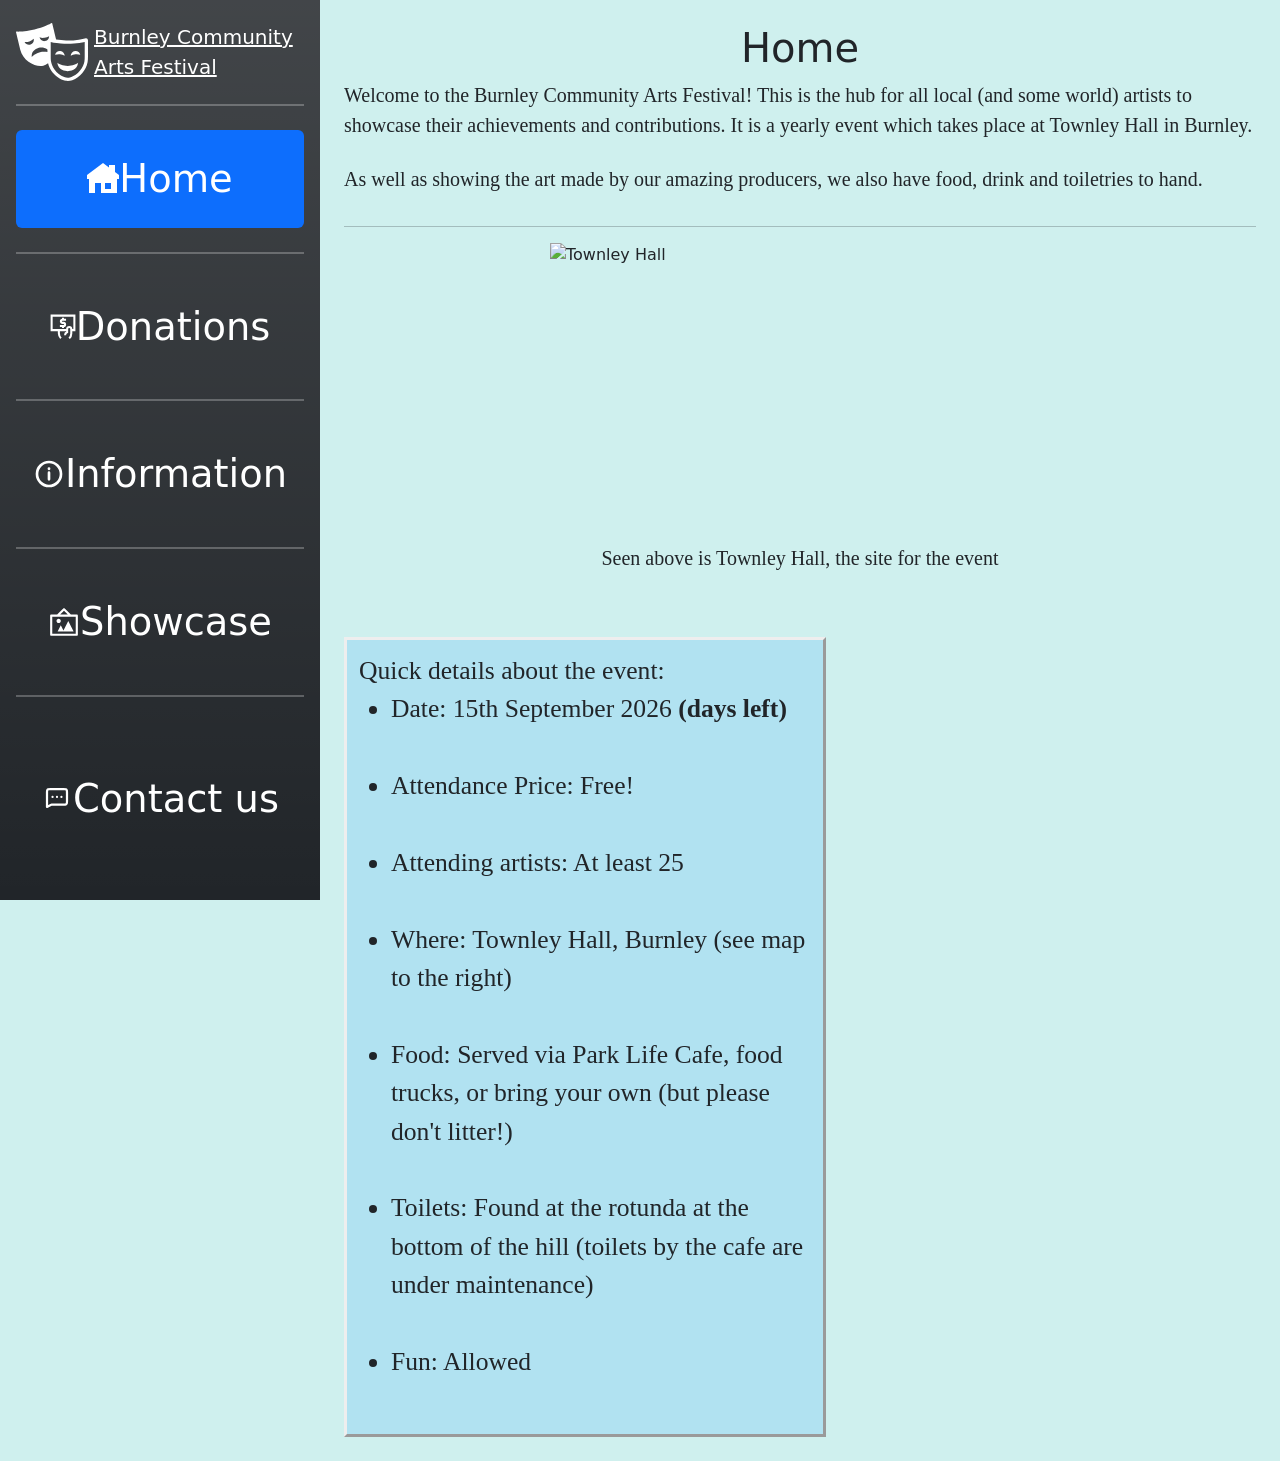
==== public/index.html @ 47b30cad "bada bing bada boom" ====
<!DOCTYPE html> <!-- open up document-->
<html lang="en"><!-- container, language selector -->

<head> <!-- metadata -->
    <title>Burnley Arts Festival</title> <!-- name in tab at top-->
    <link href="https://cdn.jsdelivr.net/npm/bootstrap@5.0.2/dist/css/bootstrap.min.css" rel="stylesheet" 
        integrity="sha384-EVSTQN3/azprG1Anm3QDgpJLIm9Nao0Yz1ztcQTwFspd3yD65VohhpuuCOmLASjC" crossorigin="anonymous">
    <!-- import bootstrap -->
    <link rel="stylesheet" href="styles.css"> <!-- import my own css stylesheet -->
    <link rel="apple-touch-icon" sizes="180x180" href="/apple-touch-icon.png">
    <link rel="icon" type="image/png" sizes="32x32" href="/favicon-32x32.png">
    <link rel="icon" type="image/png" sizes="16x16" href="/favicon-16x16.png">
    <link rel="manifest" href="/site.webmanifest">
    <!-- above used for the favicon, with different sizes for different screens -->
</head>

<body><!-- holds visible page -->
    <div class="d-flex" style="min-height: 100vh;"> <!-- sidebar on left, flexy-->
        <!-- SIDEBAR -->
        <section data-name="sidebar" class="flex-shrink-0" style="width:25%; min-width:175px;">
            <!-- section(holds the sidebar) -->
            <div class="d-flex flex-column p-3 text-white bg-dark bg-gradient position-fixed h-100"
                style="overflow:hidden; width:25%; min-width:175px;" id="navbar">
                <!-- Sidebar div (container) classes used in bootstrap
                    d-flex -> activates flex
                    flex-column -> stacks children
                    p-3 -> padding (mediumish padding)
                    text-white -> turns text white :)
                    bg-dark, bg-gradient -> Background of the sidebar
                    position-fixed -> Sidebar remains no matter where you scroll
                    h-100 -> height = as tall as parent

                    css:
                    overflow hidden -> stops scroll bar showing when sidebar gets too big
                -->
                <a class="d-flex align-items-center mb-3 mb-md-0 me-md-auto text-white">

                    <!-- holds logo top left
                    
                        align-items-center -> logo and text are in middle

                        mb-3 -> margin below (for separation on small screens)

                        mb-md-0 -> medium screens and up, no bottom margin (no need)

                        me-md-auto -> Medium screens + ->pushes items to the left inside flex container (takes available space, pushes to the left)
                      -->
                    <svg height="72px" width="72px" version="1.1" id="_x32_" xmlns="http://www.w3.org/2000/svg"
                        xmlns:xlink="http://www.w3.org/1999/xlink" viewBox="0 0 512 512" xml:space="preserve"
                        fill="#ffffff">
                        <g id="SVGRepo_bgCarrier" stroke-width="0"></g>
                        <g id="SVGRepo_tracerCarrier" stroke-linecap="round" stroke-linejoin="round"></g>
                        <g id="SVGRepo_iconCarrier">
                            <style type="text/css">
                                .st0 {
                                    fill: #ffffff;
                                }
                            </style>
                            <g>
                                <path class="st0"
                                    d="M293.686,333.324c5.976,52.529,58.497,59.684,74.014,59.684c15.521,0,68.042-7.155,74.01-59.684 c-9.545,8.358-40.582,22.691-74.01,22.691C334.276,356.014,303.239,341.681,293.686,333.324z">
                                </path>
                                <path class="st0"
                                    d="M312.681,272.069c12.31,1.33,23.671,5.338,33.591,11.37c0.394-17.695-12.824-33.041-30.747-34.969 c-17.827-1.92-33.926,10.126-37.423,27.344C288.894,272.189,300.622,270.778,312.681,272.069z">
                                </path>
                                <path class="st0"
                                    d="M389.129,283.439c9.919-6.032,21.285-10.039,33.587-11.37c12.067-1.291,23.786,0.12,34.579,3.745 c-3.498-17.218-19.596-29.264-37.42-27.344C401.948,250.398,388.73,265.744,389.129,283.439z">
                                </path>
                                <path class="st0"
                                    d="M511.724,171.919c0,0-0.02-0.216-0.036-0.327l-0.02-0.104l-0.02-0.144c-0.948-6.86-5.975-12.389-13.05-13.106 c-5.765-0.59-11.586,2.35-17.119,3.673c-11.405,2.693-22.97,4.74-34.535,6.462c-30.085,4.478-60.56,6.549-90.964,5.832 c-23.604-0.55-47.223-2.621-70.552-6.278c-8.7-36.101-23.006-95.259-27.058-112.023c-0.82-3.402-1.43-8.724-8.29-3.792 c-4.96,3.593-54.665,28.874-118.249,44.243C68.247,111.724,12.475,111.916,6.42,111c-8.346-1.275-6.466,3.744-5.641,7.146 C5.133,136.16,21.294,203.039,29.7,237.777c20.496,84.87,111.994,128.117,164.213,115.489c11.242-2.717,22.918-8.573,34.125-16.939 c11.282,46.108,43.136,86.902,84.714,109.784c13.413,7.378,28.077,12.979,43.311,15.027c14.935,2.023,29.942-0.167,44.14-5.02 c27.938-9.56,52.665-28.213,71.624-50.649c18.481-21.886,31.731-48.227,37.172-76.408c2.506-12.964,2.848-25.934,2.848-39.073 V186.977C511.848,182.029,512.262,176.842,511.724,171.919z M61.156,185.351c11.358,0.972,23.082-0.398,34.487-4.493 c11.656-4.176,21.776-10.733,29.99-18.932c4.534,17.098-4.705,35.129-21.679,41.2C87.086,209.182,68.606,201.262,61.156,185.351z M223.564,256.612c-13.808-2.852-33.539-3.991-52.84,0.685c-28.596,6.908-52.18,25.576-58.625,34.691 c-5.744-46.156,37.694-63.134,50.98-66.354c10.202-2.47,40.001-5.832,60.485,12.629V256.612z M231.835,159.648 c-1.932,3.928-4.581,7.466-7.844,10.406c-5.008,4.526-11.405,7.633-18.6,8.581c-17.875,2.327-34.324-9.489-38.108-26.794 c11.07,3.554,23.046,4.764,35.328,3.171c12.019-1.57,23.082-5.705,32.734-11.76C235.564,149.083,234.289,154.677,231.835,159.648z M488.574,284.937c0,12.708,0.16,25.337-2.079,37.91c-1.933,10.867-5.247,21.448-9.72,31.519c-0.056,0.104-0.112,0.231-0.164,0.358 c-0.015,0.048-0.055,0.104-0.071,0.175c-0.088,0.183-0.164,0.374-0.251,0.557c-0.159,0.374-0.339,0.749-0.518,1.14 c0.048-0.144,0.123-0.263,0.179-0.415c-11.354,24.644-29.67,46.164-51.892,61.66c-12.302,8.589-26.109,15.593-40.813,18.939 c-13.732,3.155-27.284,1.825-40.57-2.701c-27.826-9.506-52.032-29.814-69.01-53.526c-13.286-18.564-22.277-40.076-25.496-62.576 c-0.88-6.103-1.326-12.302-1.326-18.516V184.149c14.274,3.513,28.83,6.102,43.438,8.07c9.314,1.275,18.676,2.295,27.986,3.14 c31.193,2.805,62.548,2.964,93.757,0.43c25.66-2.079,51.514-5.497,76.551-11.656V284.937z">
                                </path>
                            </g>
                        </g>
                    </svg>
                    <!-- svg - basically used for icons -->

                    <span class="fs-5" style="padding: 6px;">Burnley Community Arts Festival</span>
                    <!-- Title
                    fs-5 -> Font size in bootstrap 
                    -->
                </a>
                <hr style="border-top: 2px outset rgb(255, 255, 255);">
                <!-- Creates line to seperate it from other buttons  -->
                <ul class="nav nav-pills flex-column mb-auto flex-grow-1">
                    <!-- Unordered list for bootstrap items
                        nav -> turns into bootstrap navigation container
                        nav-pills -> visual style (pill buttons)
                        mb-auto -> pushes everything after nav to the bottom
                        flex-grow-1 -> allows nav to expand and fill 
                    -->
                    <li class="nav-item flex-grow-1">
                        <!-- nav-item -> part of nav -->
                        <a href="#" class="active nav-link text-white my-2">
                            <!-- active makes it blue, href is # as it's the same page, my -> margin vertical -->
                            <svg width="32px" height="32px" viewBox="0 0 16 16" fill="none"
                                xmlns="http://www.w3.org/2000/svg" transform="matrix(1, 0, 0, 1, 0, 0)">
                                <g id="SVGRepo_bgCarrier" stroke-width="0"></g>
                                <g id="SVGRepo_tracerCarrier" stroke-linecap="round" stroke-linejoin="round"></g>
                                <g id="SVGRepo_iconCarrier">
                                    <path fill-rule="evenodd" clip-rule="evenodd"
                                        d="M8 0L0 6V8H1V15H4V10H7V15H15V8H16V6L14 4.5V1H11V2.25L8 0ZM9 10H12V13H9V10Z"
                                        fill="#ffffff"></path>
                                </g>
                            </svg>
                            Home
                        </a>
                    </li>
                    <hr style="border-top: 2px outset rgb(255, 255, 255);">
                    <li class="nav-item flex-grow-1">
                        <a href="donation.html" class="nav-link text-white my-2">
                            <!-- href to lead to other page on click-->
                            <svg width="26px" height="26px" viewBox="0 0 24.00 24.00" id="Layer_1" data-name="Layer 1"
                                xmlns="http://www.w3.org/2000/svg" fill="#ffffff" stroke="#ffffff"
                                transform="rotate(0)matrix(1, 0, 0, 1, 0, 0)">
                                <g id="SVGRepo_bgCarrier" stroke-width="0" transform="translate(0,0), scale(1)"></g>
                                <g id="SVGRepo_tracerCarrier" stroke-linecap="round" stroke-linejoin="round"
                                    stroke="#37ff00" stroke-width="0.144"></g>
                                <g id="SVGRepo_iconCarrier">
                                    <defs>
                                        <style>
                                            .cls-1 {
                                                fill: none;
                                                stroke: #ffffff;
                                                stroke-miterlimit: 10;
                                                stroke-width: 1.91px;
                                            }
                                        </style>
                                    </defs>
                                    <polyline class="cls-1"
                                        points="15.82 14.86 8.18 14.86 1.5 14.86 1.5 1.5 22.5 1.5 22.5 14.86 19.64 14.86">
                                    </polyline>
                                    <path class="cls-1"
                                        d="M9.14,11.05h3.34a1.44,1.44,0,0,0,1.43-1.44h0a1.43,1.43,0,0,0-1.43-1.43h-1a1.43,1.43,0,0,1-1.43-1.43h0a1.43,1.43,0,0,1,1.43-1.43h3.34">
                                    </path>
                                    <line class="cls-1" x1="12" y1="3.41" x2="12" y2="5.32"></line>
                                    <line class="cls-1" x1="12" y1="11.05" x2="12" y2="12.95"></line>
                                    <path class="cls-1"
                                        d="M17.73,22.5h0a6.52,6.52,0,0,0,1.91-4.61v-4A1.91,1.91,0,0,0,17.73,12h0a1.9,1.9,0,0,0-1.91,1.91v2.86l-.2.1a3.1,3.1,0,0,0-1.71,2.77h0">
                                    </path>
                                    <path class="cls-1" d="M8.18,14.86v3a6.52,6.52,0,0,0,1.91,4.61"></path>
                                </g>
                            </svg>
                            Donations
                        </a>
                    </li>
                    <hr style="border-top: 2px outset rgb(255, 255, 255);">
                    <li class="nav-item flex-grow-1">
                        <a href="info.html" class="nav-link text-white my-2 ">
                            <svg width="32px" height="32px" viewBox="0 0 24 24" fill="none"
                                xmlns="http://www.w3.org/2000/svg" transform="matrix(1, 0, 0, 1, 0, 0)">
                                <g id="SVGRepo_bgCarrier" stroke-width="0"></g>
                                <g id="SVGRepo_tracerCarrier" stroke-linecap="round" stroke-linejoin="round"></g>
                                <g id="SVGRepo_iconCarrier">
                                    <g id="Warning / Info">
                                        <path id="Vector"
                                            d="M12 11V16M12 21C7.02944 21 3 16.9706 3 12C3 7.02944 7.02944 3 12 3C16.9706 3 21 7.02944 21 12C21 16.9706 16.9706 21 12 21ZM12.0498 8V8.1L11.9502 8.1002V8H12.0498Z"
                                            stroke="#ffffff" stroke-width="2" stroke-linecap="round"
                                            stroke-linejoin="round"></path>
                                    </g>
                                </g>
                            </svg>
                            Information
                        </a>
                    </li>
                    <hr style="border-top: 2px outset rgb(255, 255, 255);">
                    <li class="nav-item flex-grow-1">
                        <a href="showcase.html" class="nav-link text-white my-2 ">
                            <svg width="32px" height="32px" viewBox="0 0 15 15" version="1.1" id="art-gallery"
                                xmlns="http://www.w3.org/2000/svg" fill="#ffffff" stroke="#ffffff"
                                stroke-width="0.00015000000000000001" transform="matrix(1, 0, 0, 1, 0, 0)">
                                <g id="SVGRepo_bgCarrier" stroke-width="0"></g>
                                <g id="SVGRepo_tracerCarrier" stroke-linecap="round" stroke-linejoin="round"></g>
                                <g id="SVGRepo_iconCarrier">
                                    <path
                                        d="M10.71,4L7.85,1.15C7.6555,0.9539,7.339,0.9526,7.1429,1.1471C7.1419,1.1481,7.141,1.149,7.14,1.15L4.29,4H1.5 C1.2239,4,1,4.2239,1,4.5v9C1,13.7761,1.2239,14,1.5,14h12c0.2761,0,0.5-0.2239,0.5-0.5v-9C14,4.2239,13.7761,4,13.5,4H10.71z M7.5,2.21L9.29,4H5.71L7.5,2.21z M13,13H2V5h11V13z M5,8C4.4477,8,4,7.5523,4,7s0.4477-1,1-1s1,0.4477,1,1S5.5523,8,5,8z M12,12 H4.5L6,9l1.25,2.5L9.5,7L12,12z">
                                    </path>
                                </g>
                            </svg>
                            Showcase
                        </a>
                    </li>
                    <hr style="border-top: 2px outset rgb(255, 255, 255);">
                    <li class="nav-item flex-grow-1">
                        <a href="contact.html" class="nav-link text-white my-2">
                            <svg width="32px" height="32px" viewBox="-2.4 -2.4 28.80 28.80" fill="none"
                                xmlns="http://www.w3.org/2000/svg" transform="matrix(-1, 0, 0, 1, 0, 0)rotate(0)">
                                <g id="SVGRepo_bgCarrier" stroke-width="0"></g>
                                <g id="SVGRepo_tracerCarrier" stroke-linecap="round" stroke-linejoin="round"></g>
                                <g id="SVGRepo_iconCarrier">
                                    <path
                                        d="M8 11H8.01M12 11H12.01M16 11H16.01M21 20L17.6757 18.3378C17.4237 18.2118 17.2977 18.1488 17.1656 18.1044C17.0484 18.065 16.9277 18.0365 16.8052 18.0193C16.6672 18 16.5263 18 16.2446 18H6.2C5.07989 18 4.51984 18 4.09202 17.782C3.71569 17.5903 3.40973 17.2843 3.21799 16.908C3 16.4802 3 15.9201 3 14.8V7.2C3 6.07989 3 5.51984 3.21799 5.09202C3.40973 4.71569 3.71569 4.40973 4.09202 4.21799C4.51984 4 5.0799 4 6.2 4H17.8C18.9201 4 19.4802 4 19.908 4.21799C20.2843 4.40973 20.5903 4.71569 20.782 5.09202C21 5.51984 21 6.0799 21 7.2V20Z"
                                        stroke="#ffffff" stroke-width="2" stroke-linecap="round"
                                        stroke-linejoin="round"></path>
                                </g>
                            </svg>
                            Contact us
                        </a>
                    </li>
                </ul>
            </div>
        </section>
        <!-- MAIN PAGE -->
        <section data-name="mainPageSec" class="flex-grow-1 p-4">
            <!--flex grow to hold main page -> easy formatting, p-4 padding prevents it clashing with sidebar (overlap)-->
            <div data-name="mainPage" class="pastNav d-flex flex-column" id="Main">
                <h1 class="align-self-center"> <!-- puts it in the middle of the page-->
                    Home
                </h1>
                <div class="paras">
                    Welcome to the Burnley Community Arts Festival! This is the hub for all local (and some world)
                    artists to showcase their achievements and contributions. It is a yearly event which takes place at
                    Townley Hall in Burnley.
                </div>
                <br>
                <p class="paras">
                    As well as showing the art made by our amazing producers, we also have food, drink and toiletries to
                    hand.
                </p>
                <hr>
                <img src="https://media-cdn.tripadvisor.com/media/photo-o/0e/9a/e5/ec/looking-good-on-a-stormy.jpg"
                    class="img-resize" alt="Townley Hall">
                <p class="paras" style="align-self: center;">Seen above is Townley Hall, the site for the event</p>
                <br>
                <br>

                <div class="d-flex gap-5 align-items-stretch" style="height:800px;"> <!-- items inside stretch down -->
                    <div class="paras flex-grow-1" style="width: 400px; background-color: rgb(177, 226, 241);border-style: outset; padding: 12px; font-size: clamp(14px, 2vw, 28px);">
                        <!-- resizes text, sizes box-->
                        Quick details about the event: <br>
                        <ul>
                            <li>
                                Date: 15th September 2026 <b id="timer">(days left) </b> <!--used for js file, check test.js --> <br> <br>
                            </li>
                            <li>
                                Attendance Price: Free!  <br> <br>
                            </li>
                            <li>
                                Attending artists: At least 25 <br> <br>
                            </li>
                            <li>
                                Where: Townley Hall, Burnley (see map to the right) <br> <br>
                            </li>
                            <li>
                                Food: Served via Park Life Cafe, food trucks, or bring your own (but please don't litter!)<br> <br>
                            </li>
                            <li>
                                Toilets: Found at the rotunda at the bottom of the hill (toilets by the cafe are under maintenance) <br> <br>
                            </li>
                            <li>
                                Fun: Allowed
                            </li>
                        </ul>
                    </div>
                    <div class="map-box flex-grow-1"> <!-- styling, fills space -->
                        <iframe
                            class="d-flex"
                            title = "Google Maps of Townley Hall"
                            src="https://www.google.com/maps/embed?pb=!1m18!1m12!1m3!1d1940.3390183606002!2d-2.22499902324209!3d53.773817772416294!2m3!1f0!2f0!3f0!3m2!1i1024!2i768!4f13.1!3m3!1m2!1s0x487b96e64315e8a3%3A0x502fbef9d57cbac!2sTowneley%20Hall%20Museum%20%26%20Art%20Gallery!5e1!3m2!1sen!2suk!4v1766073070248!5m2!1sen!2suk"
                            loading="lazy" referrerpolicy="no-referrer-when-downgrade">
                        </iframe> <!-- google maps embed -->
                    </div>
                </div>
            </div>
    </div>
    </section>
    </div>
    <script src="/Scripts/test.js"></script> <!-- links script - makes timer (days left until event) -->
</body>

</html>
---- public/styles.css ----
svg {
  flex-shrink: 0 /* stops svgs shrinking */
}

#navbar .nav-link:hover:not(.active) {  /* hovering on a button (not when on the current page) */
  background-color: rgba(255, 255, 255, 0.15); /* changes button colour */
  transform: translateX(4px); /* moves right 4 pixels */
}
#navbar .nav-link {
  flex: 1 1 auto;             /* buttons can grow / shrink if needed*/
  display: flex; /* flex enabled */
  align-items: center;  /* items in middle - up and down */
  justify-content: center;  /* item goes in middle - left and right  */ 
  overflow: hidden; /* no scroll bar */
  width: clamp(20px, 5vw, 170px);           /* sets min and max */
  font-size: clamp(15px, 3vw, 60px);  /* sets min and max for font size  */
  transition: all 0.2s ease; /* defines transition style (otherwise would be instant) */
}
#navbar .nav-item {
  display: flex; /* flexy */
  flex: 1 1 auto; /* flex style */
}
section{
  background-color: rgba(206, 240, 238, 0.973) ;  /*background colour for main page (bootstrap overrides on sidebar) */
}

/* Hides scrollbar for some engines */
body::-webkit-scrollbar {
display:inline
}

/* Hides scrollbar for rest */
body{
overflow: auto; 
scrollbar-width: 2px; 
-ms-overflow-style: none; 
}

.img-resize { /* used to size townley-hall image */
  height: 300px;
  width: 500px;
  align-self: center;
}

.paras {/* min/max size, font for paragraph text */
  font-size: clamp(12px, 2vw, 20px); font-family:Cambria, Cochin, Georgia, Times, 'Times New Roman', serif;
}

.artist-com { /* background for some commission panels*/
  background-color: rgb(255, 123, 123);
  border-radius: 20px;
  height: fit-content;
  width: fit-content;
}

.artist-com-img { /*size of pfp for artists*/
  height:400px;
  width:400px
}

.artist-com-desc { /* desc for artists (different to paras to be bigger) */
  font-size: clamp(15px, 2.5vw, 22px);
  font-family:Cambria, Cochin, Georgia, Times, 'Times New Roman', serif;
}


.img-box { /* Used to keep the two images the same size (really awkawrd otherwise) */
  flex: 1;
  height: 400px;          
  display: flex;
  align-items: center;
  justify-content: center;
}

.img-box img { /* same as before, just assigning image to match size of container */
  max-width: 100%;
  max-height: 100%;
  object-fit: contain;    
}

.map-box iframe {/* fits container */
  width: 100%; 
  height: 100%;
  border: 0;
}

.artist-img-container { /* artist's img container*/
  height: clamp(250px, 35vw, 450px);
  display: flex;
  align-items: center;
  justify-content: center;
  overflow: hidden;
}

.artist-img { /* artist's image (fit container)*/
  max-width: 100%;
  max-height: 100%;
  object-fit: contain; 
}
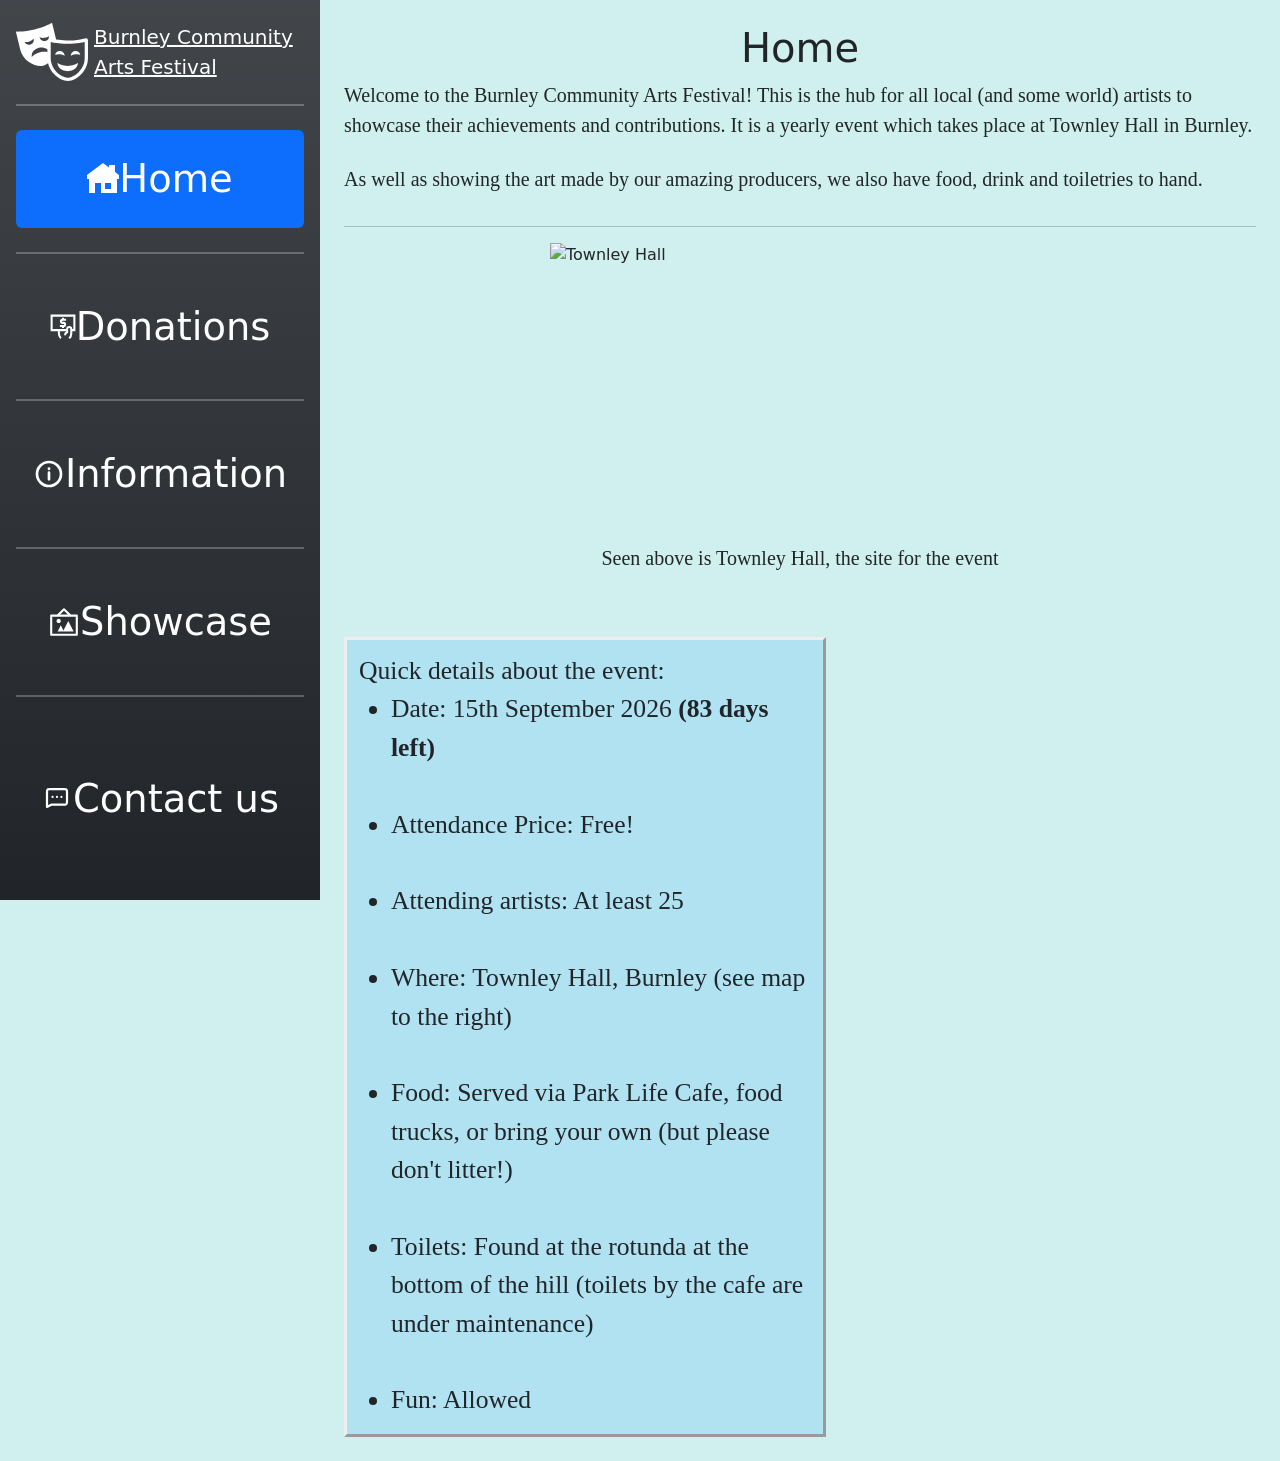
==== commit 72fb6079: "Update index.html" ====
--- a/public/index.html
+++ b/public/index.html
@@ -264,7 +264,7 @@
     </div>
     </section>
     </div>
-    <script src="/Scripts/test.js"></script> <!-- links script - makes timer (days left until event) -->
+    <script src="/src/test.js"></script> <!-- links script - makes timer (days left until event) -->
 </body>
 
-</html>+</html>
